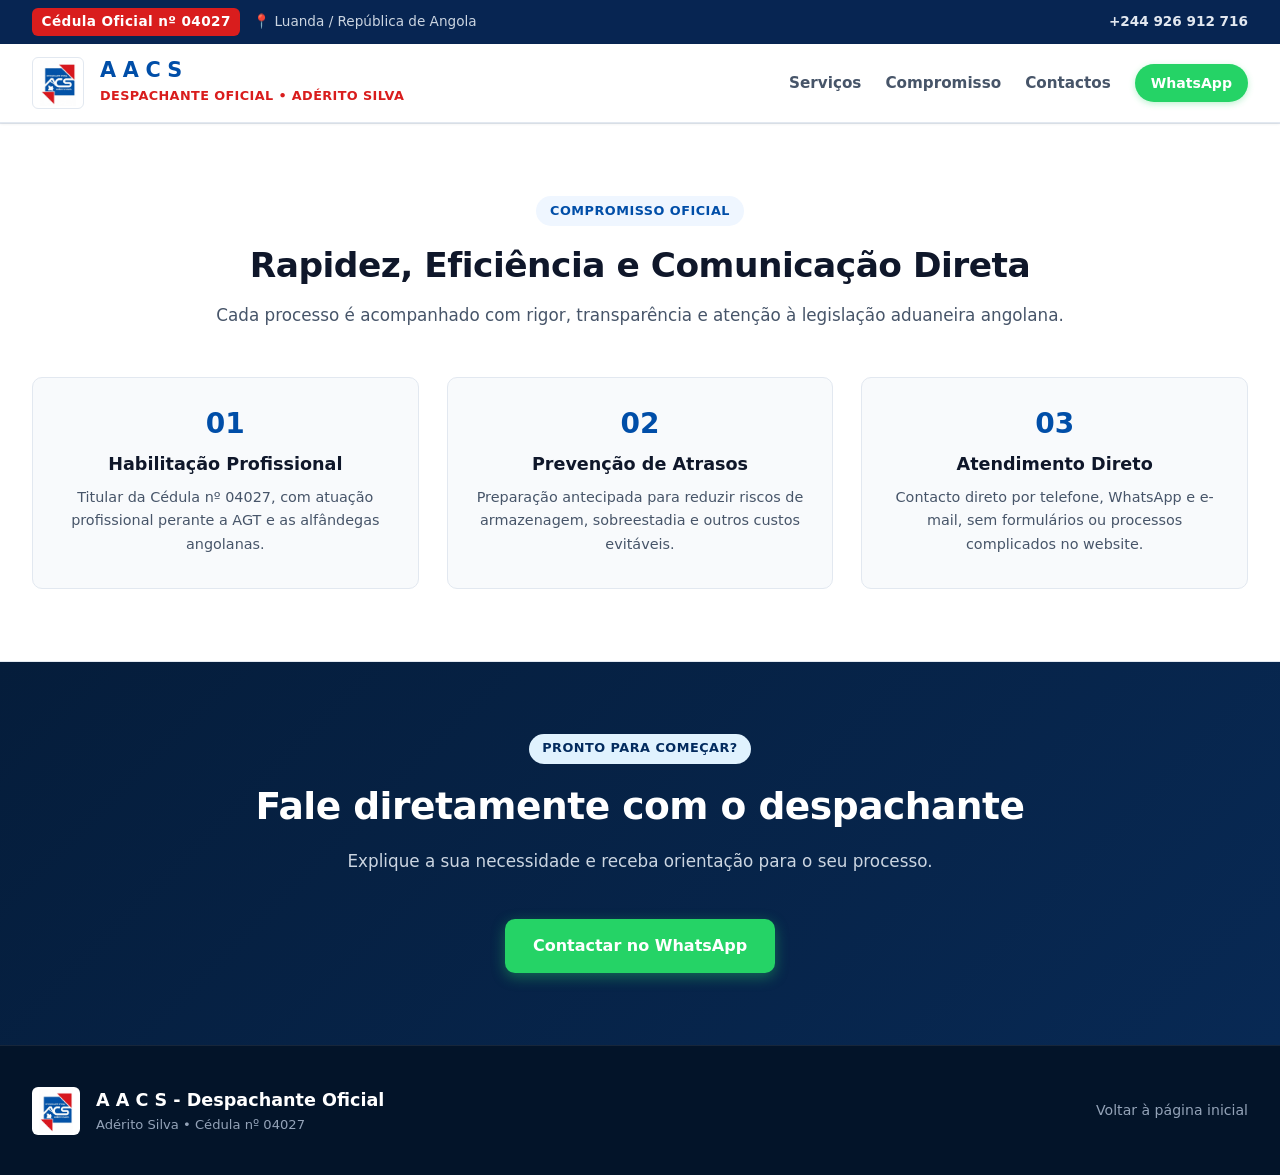
==== compromisso.html @ 0768e87c "Add clean URLs for site sections" ====
<!DOCTYPE html>
<html lang="pt-AO">
<head>
  <meta charset="UTF-8"><meta name="viewport" content="width=device-width, initial-scale=1.0">
  <title>O Nosso Compromisso | AACS Adérito Silva</title>
  <meta name="description" content="Conheça o compromisso profissional do Despachante Oficial Adérito Silva, Cédula nº 04027, em Luanda.">
  <link rel="canonical" href="https://aderitodespachante.vercel.app/compromisso"><link rel="icon" type="image/png" href="/assets/images/favicon.png"><link rel="stylesheet" href="/assets/css/styles.css">
</head>
<body>
  <div class="top-bar"><div class="container"><div class="top-bar-left"><span class="badge-cedula">Cédula Oficial nº 04027</span><span class="location-tag">📍 Luanda / República de Angola</span></div><div class="top-bar-right"><a href="tel:+244926912716" class="top-phone">+244 926 912 716</a></div></div></div>
  <header class="site-header"><div class="container"><a class="brand" href="/"><img src="/assets/images/logo.png" alt="AACS Despachante Oficial" class="brand-logo"><div class="brand-text"><h1>A A C S</h1><span class="brand-sub">Despachante Oficial • Adérito Silva</span></div></a><nav class="nav" aria-label="Navegação principal"><a href="/servicos">Serviços</a><a href="/compromisso" aria-current="page">Compromisso</a><a href="/contactos">Contactos</a><a href="https://wa.me/244926912716" class="btn-whatsapp-nav">WhatsApp</a></nav></div></header>
  <main><section class="commitment"><div class="container"><div class="section-title-wrap"><span class="tag">Compromisso Oficial</span><h2>Rapidez, Eficiência e Comunicação Direta</h2><p>Cada processo é acompanhado com rigor, transparência e atenção à legislação aduaneira angolana.</p></div><div class="commitment-grid"><article class="commit-item"><div class="num">01</div><h4>Habilitação Profissional</h4><p>Titular da Cédula nº 04027, com atuação profissional perante a AGT e as alfândegas angolanas.</p></article><article class="commit-item"><div class="num">02</div><h4>Prevenção de Atrasos</h4><p>Preparação antecipada para reduzir riscos de armazenagem, sobreestadia e outros custos evitáveis.</p></article><article class="commit-item"><div class="num">03</div><h4>Atendimento Direto</h4><p>Contacto direto por telefone, WhatsApp e e-mail, sem formulários ou processos complicados no website.</p></article></div></div></section></main>
  <section class="contact-section"><div class="container"><div class="contact-box"><span class="tag-white">Pronto para começar?</span><h2>Fale diretamente com o despachante</h2><p class="contact-sub">Explique a sua necessidade e receba orientação para o seu processo.</p><a href="https://wa.me/244926912716" class="btn btn-whatsapp">Contactar no WhatsApp</a></div></div></section>
  <footer class="footer"><div class="container footer-content"><div class="footer-brand"><img src="/assets/images/logo.png" alt="AACS" class="footer-logo"><div><h3>A A C S - Despachante Oficial</h3><p>Adérito Silva • Cédula nº 04027</p></div></div><div class="footer-copy"><a href="/">Voltar à página inicial</a></div></div></footer>
</body>
</html>
---- assets/css/styles.css ----
/* ==========================================================================
   AACS - Despachante Oficial (Adérito Silva) - Cédula nº 04027
   Design Limpo, Executivo, Rápido e Focado em Contratação Direta
   ========================================================================== */

:root {
  --primary: #004ea8;
  --primary-dark: #072552;
  --primary-light: #eff6ff;
  --accent-red: #d91d1d;
  --whatsapp: #25d366;
  --whatsapp-hover: #1eb857;
  
  --text-main: #0f172a;
  --text-muted: #475569;
  --text-light: #64748b;
  
  --bg-page: #f8fafc;
  --bg-card: #ffffff;
  --border: #e2e8f0;
  
  --shadow-sm: 0 1px 3px rgba(0, 0, 0, 0.07);
  --shadow-md: 0 4px 6px -1px rgba(0, 0, 0, 0.08), 0 2px 4px -2px rgba(0, 0, 0, 0.06);
  --shadow-lg: 0 10px 15px -3px rgba(0, 0, 0, 0.08), 0 4px 6px -4px rgba(0, 0, 0, 0.05);
  
  --radius-sm: 6px;
  --radius-md: 10px;
  --radius-lg: 16px;
  --radius-full: 9999px;
  
  --font-family: system-ui, -apple-system, BlinkMacSystemFont, 'Segoe UI', Roboto, Helvetica, Arial, sans-serif;
  --transition: all 0.2s ease-in-out;
}

*, *::before, *::after {
  box-sizing: border-box;
  margin: 0;
  padding: 0;
}

html {
  scroll-behavior: smooth;
  font-size: 16px;
}

body {
  font-family: var(--font-family);
  background-color: var(--bg-page);
  color: var(--text-main);
  line-height: 1.6;
  -webkit-font-smoothing: antialiased;
}

.skip-link {
  position: fixed;
  top: 0.75rem;
  left: 0.75rem;
  z-index: 10000;
  padding: 0.65rem 1rem;
  border-radius: var(--radius-sm);
  background: #ffffff;
  color: var(--primary-dark);
  font-weight: 700;
  box-shadow: var(--shadow-md);
  transform: translateY(-150%);
  transition: transform 0.2s ease;
}

.skip-link:focus {
  transform: translateY(0);
}

a:focus-visible {
  outline: 3px solid #fbbf24;
  outline-offset: 3px;
}

a {
  color: inherit;
  text-decoration: none;
}

ul {
  list-style: none;
}

.container {
  width: 100%;
  max-width: 1440px;
  margin: 0 auto;
  padding: 0 2rem;
}

/* ==========================================================================
   Top Credential Bar
   ========================================================================== */

.top-bar {
  background-color: var(--primary-dark);
  color: #ffffff;
  font-size: 0.85rem;
  padding: 0.5rem 0;
}

.top-bar .container {
  display: flex;
  justify-content: space-between;
  align-items: center;
  flex-wrap: wrap;
  gap: 0.5rem;
}

.top-bar-left {
  display: flex;
  align-items: center;
  gap: 0.8rem;
  flex-wrap: wrap;
}

.badge-cedula {
  background-color: var(--accent-red);
  color: #ffffff;
  padding: 0.2rem 0.6rem;
  border-radius: var(--radius-sm);
  font-weight: 700;
  letter-spacing: 0.4px;
}

.location-tag {
  color: #cbd5e1;
}

.top-bar-right {
  display: flex;
  align-items: center;
  gap: 1.25rem;
}

.top-phone {
  color: #e2e8f0;
  font-weight: 600;
  transition: var(--transition);
}

.top-phone:hover {
  color: #ffffff;
  text-decoration: underline;
}

/* ==========================================================================
   Site Header & Brand
   ========================================================================== */

.site-header {
  background: #ffffff;
  border-bottom: 1px solid var(--border);
  position: sticky;
  top: 0;
  z-index: 999;
  box-shadow: var(--shadow-sm);
}

.site-header .container {
  display: flex;
  justify-content: space-between;
  align-items: center;
  padding-top: 0.8rem;
  padding-bottom: 0.8rem;
}

.brand {
  display: flex;
  align-items: center;
  gap: 1rem;
}

.brand-logo {
  width: 52px;
  height: 52px;
  object-fit: contain;
  background: #fff;
  border: 1px solid var(--border);
  border-radius: var(--radius-sm);
  padding: 2px;
}

.brand-text h1 {
  font-size: 1.3rem;
  font-weight: 800;
  color: var(--primary);
  line-height: 1.1;
  letter-spacing: -0.3px;
}

.brand-sub {
  font-size: 0.8rem;
  font-weight: 700;
  color: var(--accent-red);
  text-transform: uppercase;
  letter-spacing: 0.4px;
}

.nav {
  display: flex;
  align-items: center;
  gap: 1.5rem;
}

.nav a {
  font-size: 0.95rem;
  font-weight: 600;
  color: var(--text-muted);
  transition: var(--transition);
}

.nav a:hover {
  color: var(--primary);
}

.btn-whatsapp-nav {
  display: inline-flex;
  align-items: center;
  gap: 0.4rem;
  background-color: var(--whatsapp);
  color: #ffffff !important;
  padding: 0.5rem 1rem;
  border-radius: var(--radius-full);
  font-weight: 700 !important;
  font-size: 0.88rem !important;
  box-shadow: 0 2px 6px rgba(37, 211, 102, 0.3);
  transition: var(--transition);
}

.btn-whatsapp-nav:hover {
  background-color: var(--whatsapp-hover);
  transform: translateY(-1px);
}

/* ==========================================================================
   Hero Section
   ========================================================================== */

.hero {
  background: linear-gradient(135deg, #051d3b 0%, #004ea8 65%, #082954 100%);
  color: #ffffff;
  padding: 4.5rem 0 3.5rem;
  text-align: center;
}

.hero-container {
  max-width: 1440px;
}

.hero-badge {
  display: inline-flex;
  align-items: center;
  gap: 0.5rem;
  background: rgba(255, 255, 255, 0.12);
  border: 1px solid rgba(255, 255, 255, 0.25);
  padding: 0.4rem 1rem;
  border-radius: var(--radius-full);
  font-size: 0.9rem;
  font-weight: 600;
  color: #e0f2fe;
  margin-bottom: 1.5rem;
}

.hero-badge .dot {
  width: 8px;
  height: 8px;
  background-color: #38bdf8;
  border-radius: 50%;
}

.hero-title {
  font-size: 2.85rem;
  font-weight: 800;
  line-height: 1.18;
  letter-spacing: -0.8px;
  margin-bottom: 1.25rem;
}

.hero-title .highlight {
  color: #38bdf8;
}

.hero-subtitle {
  font-size: 1.15rem;
  color: #e2e8f0;
  line-height: 1.6;
  margin: 0 auto 2.25rem;
  max-width: 980px;
}

.hero-buttons {
  display: flex;
  justify-content: center;
  align-items: center;
  gap: 1rem;
  flex-wrap: wrap;
  margin-bottom: 3rem;
}

.btn {
  display: inline-flex;
  align-items: center;
  justify-content: center;
  gap: 0.6rem;
  padding: 0.9rem 1.75rem;
  border-radius: var(--radius-md);
  font-size: 1rem;
  font-weight: 700;
  cursor: pointer;
  transition: var(--transition);
}

.btn-whatsapp {
  background-color: var(--whatsapp);
  color: #ffffff;
  box-shadow: 0 4px 14px rgba(37, 211, 102, 0.4);
}

.btn-whatsapp:hover {
  background-color: var(--whatsapp-hover);
  transform: translateY(-2px);
  box-shadow: 0 6px 20px rgba(37, 211, 102, 0.5);
}

.btn-call {
  background-color: rgba(255, 255, 255, 0.15);
  color: #ffffff;
  border: 1px solid rgba(255, 255, 255, 0.35);
  backdrop-filter: blur(8px);
}

.btn-call:hover {
  background-color: rgba(255, 255, 255, 0.25);
  transform: translateY(-2px);
}

.hero-features-bar {
  display: grid;
  grid-template-columns: repeat(4, 1fr);
  gap: 1rem;
  border-top: 1px solid rgba(255, 255, 255, 0.15);
  padding-top: 2rem;
  text-align: left;
}

.feat-item {
  background: rgba(255, 255, 255, 0.06);
  padding: 0.9rem 1rem;
  border-radius: var(--radius-md);
  border: 1px solid rgba(255, 255, 255, 0.1);
}

.feat-item strong {
  display: block;
  font-size: 0.92rem;
  color: #ffffff;
  margin-bottom: 0.2rem;
}

.feat-item span {
  font-size: 0.8rem;
  color: #94a3b8;
}

/* ==========================================================================
   Section Headers
   ========================================================================== */

section {
  padding: 4.5rem 0;
}

.section-title-wrap {
  text-align: center;
  max-width: 920px;
  margin: 0 auto 3rem;
}

.tag {
  display: inline-block;
  font-size: 0.8rem;
  font-weight: 700;
  color: var(--primary);
  background-color: var(--primary-light);
  padding: 0.3rem 0.85rem;
  border-radius: var(--radius-full);
  margin-bottom: 0.75rem;
  text-transform: uppercase;
  letter-spacing: 0.5px;
}

.tag-white {
  display: inline-block;
  font-size: 0.8rem;
  font-weight: 700;
  color: #032b5e;
  background-color: #e0f2fe;
  padding: 0.3rem 0.85rem;
  border-radius: var(--radius-full);
  margin-bottom: 0.75rem;
  text-transform: uppercase;
  letter-spacing: 0.5px;
}

.section-title-wrap h2 {
  font-size: 2.15rem;
  font-weight: 800;
  letter-spacing: -0.5px;
  margin-bottom: 0.6rem;
}

.section-title-wrap p {
  font-size: 1.05rem;
  color: var(--text-muted);
}

/* ==========================================================================
   Services Grid
   ========================================================================== */

.services-grid {
  display: grid;
  grid-template-columns: repeat(4, minmax(0, 1fr));
  gap: 1.75rem;
}

.service-card {
  background: var(--bg-card);
  border: 1px solid var(--border);
  border-radius: var(--radius-lg);
  padding: 2.25rem;
  box-shadow: var(--shadow-sm);
  display: flex;
  flex-direction: column;
  transition: var(--transition);
  position: relative;
}

.service-card:hover {
  transform: translateY(-4px);
  box-shadow: var(--shadow-lg);
  border-color: var(--primary);
}

.service-card.featured {
  border-color: #93c5fd;
  background: linear-gradient(180deg, #ffffff 0%, #f0f7ff 100%);
}

.badge-featured {
  position: absolute;
  top: 1.5rem;
  right: 1.5rem;
  background: var(--accent-red);
  color: #fff;
  font-size: 0.75rem;
  font-weight: 700;
  padding: 0.25rem 0.6rem;
  border-radius: var(--radius-sm);
  text-transform: uppercase;
  letter-spacing: 0.4px;
}

.icon-box {
  width: 56px;
  height: 56px;
  border-radius: var(--radius-md);
  background: var(--primary-light);
  color: var(--primary);
  display: flex;
  align-items: center;
  justify-content: center;
  margin-bottom: 1.25rem;
}

.service-card h3 {
  font-size: 1.3rem;
  font-weight: 800;
  margin-bottom: 0.75rem;
  color: var(--text-main);
}

.service-card p {
  color: var(--text-muted);
  font-size: 0.95rem;
  margin-bottom: 1.25rem;
}

.check-list {
  display: flex;
  flex-direction: column;
  gap: 0.6rem;
  margin-bottom: 1.75rem;
  flex: 1;
}

.check-list li {
  font-size: 0.9rem;
  color: var(--text-main);
  position: relative;
  padding-left: 1.4rem;
}

.check-list li::before {
  content: '✓';
  position: absolute;
  left: 0;
  color: var(--primary);
  font-weight: 800;
}

.card-btn-whatsapp {
  display: inline-flex;
  align-items: center;
  gap: 0.4rem;
  font-weight: 700;
  font-size: 0.92rem;
  color: var(--primary);
  padding: 0.5rem 0;
  border-top: 1px solid var(--border);
  transition: var(--transition);
}

.card-btn-whatsapp:hover {
  color: var(--primary-dark);
  gap: 0.6rem;
}

/* ==========================================================================
   Commitment / Diferenciais
   ========================================================================== */

.commitment {
  background-color: #ffffff;
  border-top: 1px solid var(--border);
  border-bottom: 1px solid var(--border);
}

.commitment-grid {
  display: grid;
  grid-template-columns: repeat(3, 1fr);
  gap: 1.75rem;
}

.commit-item {
  background: var(--bg-page);
  border: 1px solid var(--border);
  border-radius: var(--radius-md);
  padding: 2rem 1.5rem;
  text-align: center;
}

.commit-item .num {
  font-size: 1.75rem;
  font-weight: 800;
  color: var(--primary);
  line-height: 1;
  margin-bottom: 0.75rem;
}

.commit-item h4 {
  font-size: 1.1rem;
  font-weight: 750;
  margin-bottom: 0.5rem;
}

.commit-item p {
  font-size: 0.9rem;
  color: var(--text-muted);
}

/* ==========================================================================
   Contact Section
   ========================================================================== */

.contact-section {
  background: linear-gradient(135deg, #051d3b 0%, #082954 100%);
  color: #ffffff;
}

.contact-box {
  text-align: center;
  max-width: 1280px;
  margin: 0 auto;
}

.contact-box h2 {
  font-size: 2.35rem;
  font-weight: 800;
  letter-spacing: -0.5px;
  margin-bottom: 0.75rem;
}

.contact-sub {
  font-size: 1.05rem;
  color: #cbd5e1;
  margin-bottom: 2.75rem;
}

.contact-cards-grid {
  display: grid;
  grid-template-columns: repeat(3, 1fr);
  gap: 1.5rem;
}

.contact-card {
  background: rgba(255, 255, 255, 0.08);
  backdrop-filter: blur(12px);
  border: 1px solid rgba(255, 255, 255, 0.2);
  border-radius: var(--radius-lg);
  padding: 2rem 1.5rem;
  display: flex;
  flex-direction: column;
  align-items: center;
  text-align: center;
  transition: var(--transition);
  color: #ffffff;
}

.contact-card:hover {
  background: rgba(255, 255, 255, 0.16);
  transform: translateY(-4px);
  border-color: rgba(255, 255, 255, 0.4);
}

.contact-card.card-wa {
  background: rgba(37, 211, 102, 0.15);
  border-color: rgba(37, 211, 102, 0.4);
}

.contact-card.card-wa:hover {
  background: rgba(37, 211, 102, 0.25);
  border-color: rgba(37, 211, 102, 0.7);
}

.contact-card.card-wa .c-icon {
  background: var(--whatsapp);
  color: #ffffff;
}

.c-icon {
  width: 60px;
  height: 60px;
  border-radius: 50%;
  background: rgba(255, 255, 255, 0.15);
  color: #38bdf8;
  display: flex;
  align-items: center;
  justify-content: center;
  margin-bottom: 1.25rem;
}

.contact-card h4 {
  font-size: 1.15rem;
  font-weight: 750;
  margin-bottom: 0.4rem;
}

.contact-card .c-val {
  font-size: 1.1rem;
  font-weight: 800;
  color: #ffffff;
  margin-bottom: 0.8rem;
}

.contact-card .c-action {
  font-size: 0.82rem;
  font-weight: 600;
  color: #93c5fd;
}

.contact-card.card-wa .c-action {
  color: #86efac;
}

.contact-card.full-width {
  grid-column: span 3;
  padding: 1.75rem 1.5rem;
}

.email-links {
  display: flex;
  align-items: center;
  justify-content: center;
  gap: 1rem;
  flex-wrap: wrap;
  margin-bottom: 0.5rem;
}

.email-links a {
  font-size: 1.05rem;
  font-weight: 700;
  color: #38bdf8;
  text-decoration: underline;
}

.email-links a:hover {
  color: #ffffff;
}

/* ==========================================================================
   Footer
   ========================================================================== */

.footer {
  background: #031429;
  color: #94a3b8;
  padding: 2.5rem 0;
  font-size: 0.88rem;
  border-top: 1px solid rgba(255, 255, 255, 0.08);
}

.footer-content {
  display: flex;
  justify-content: space-between;
  align-items: center;
  flex-wrap: wrap;
  gap: 1.5rem;
}

.footer-brand {
  display: flex;
  align-items: center;
  gap: 1rem;
}

.footer-logo {
  width: 48px;
  height: 48px;
  object-fit: contain;
  background: #fff;
  border-radius: var(--radius-sm);
  padding: 2px;
}

.footer-brand h3 {
  font-size: 1.1rem;
  color: #ffffff;
  font-weight: 800;
}

.footer-brand p {
  font-size: 0.82rem;
  color: #94a3b8;
}

.footer-copy {
  text-align: right;
  line-height: 1.5;
}

/* ==========================================================================
   Floating WhatsApp Button
   ========================================================================== */

.float-wa {
  position: fixed;
  bottom: 24px;
  right: 24px;
  width: 60px;
  height: 60px;
  border-radius: var(--radius-full);
  background-color: var(--whatsapp);
  color: #ffffff;
  display: flex;
  align-items: center;
  justify-content: center;
  box-shadow: 0 4px 16px rgba(37, 211, 102, 0.45);
  z-index: 9999;
  transition: transform 0.25s ease, box-shadow 0.25s ease;
}

.float-wa:hover {
  transform: scale(1.08);
  box-shadow: 0 6px 20px rgba(37, 211, 102, 0.65);
}

.float-tooltip {
  position: absolute;
  right: 70px;
  background-color: #0f172a;
  color: #ffffff;
  padding: 0.4rem 0.8rem;
  border-radius: var(--radius-sm);
  font-size: 0.8rem;
  font-weight: 600;
  white-space: nowrap;
  pointer-events: none;
  opacity: 0;
  transform: translateX(10px);
  transition: var(--transition);
}

.float-wa:hover .float-tooltip {
  opacity: 1;
  transform: translateX(0);
}

/* ==========================================================================
   Responsive
   ========================================================================== */

@media (max-width: 900px) {
  .hero-title {
    font-size: 2.25rem;
  }

  .hero-features-bar {
    grid-template-columns: repeat(2, 1fr);
  }

  .services-grid {
    grid-template-columns: 1fr;
  }

  .commitment-grid {
    grid-template-columns: 1fr;
  }

  .contact-cards-grid {
    grid-template-columns: 1fr;
  }

  .contact-card.full-width {
    grid-column: span 1;
  }

  .footer-copy {
    text-align: left;
  }
}

@media (max-width: 1200px) and (min-width: 901px) {
  .services-grid {
    grid-template-columns: repeat(2, minmax(0, 1fr));
  }
}

@media (max-width: 600px) {
  .container {
    padding-left: 1.25rem;
    padding-right: 1.25rem;
  }
  .top-bar .container {
    flex-direction: column;
    text-align: center;
  }

  .hero-features-bar {
    grid-template-columns: 1fr;
  }

  .hero-title {
    font-size: 1.85rem;
  }

  .btn {
    width: 100%;
  }

  .brand {
    gap: 0.65rem;
  }

  .brand-logo {
    width: 44px;
    height: 44px;
  }

  .brand-sub {
    display: none;
  }

  .nav {
    gap: 0;
  }

  .nav > a:not(.btn-whatsapp-nav) {
    display: none;
  }

  .btn-whatsapp-nav {
    padding: 0.55rem 0.8rem;
  }

  .btn-whatsapp-nav span {
    font-size: 0;
  }

  .btn-whatsapp-nav span::after {
    content: 'Contactar';
    font-size: 0.82rem;
  }

  .hero {
    padding-top: 3.25rem;
  }

  .service-card {
    padding: 1.5rem;
  }

  .contact-box h2,
  .section-title-wrap h2 {
    font-size: 1.75rem;
  }

  .email-links {
    overflow-wrap: anywhere;
  }

  .float-wa {
    right: 16px;
    bottom: 16px;
  }
}

@media (prefers-reduced-motion: reduce) {
  html {
    scroll-behavior: auto;
  }

  *, *::before, *::after {
    scroll-behavior: auto !important;
    transition-duration: 0.01ms !important;
  }
}
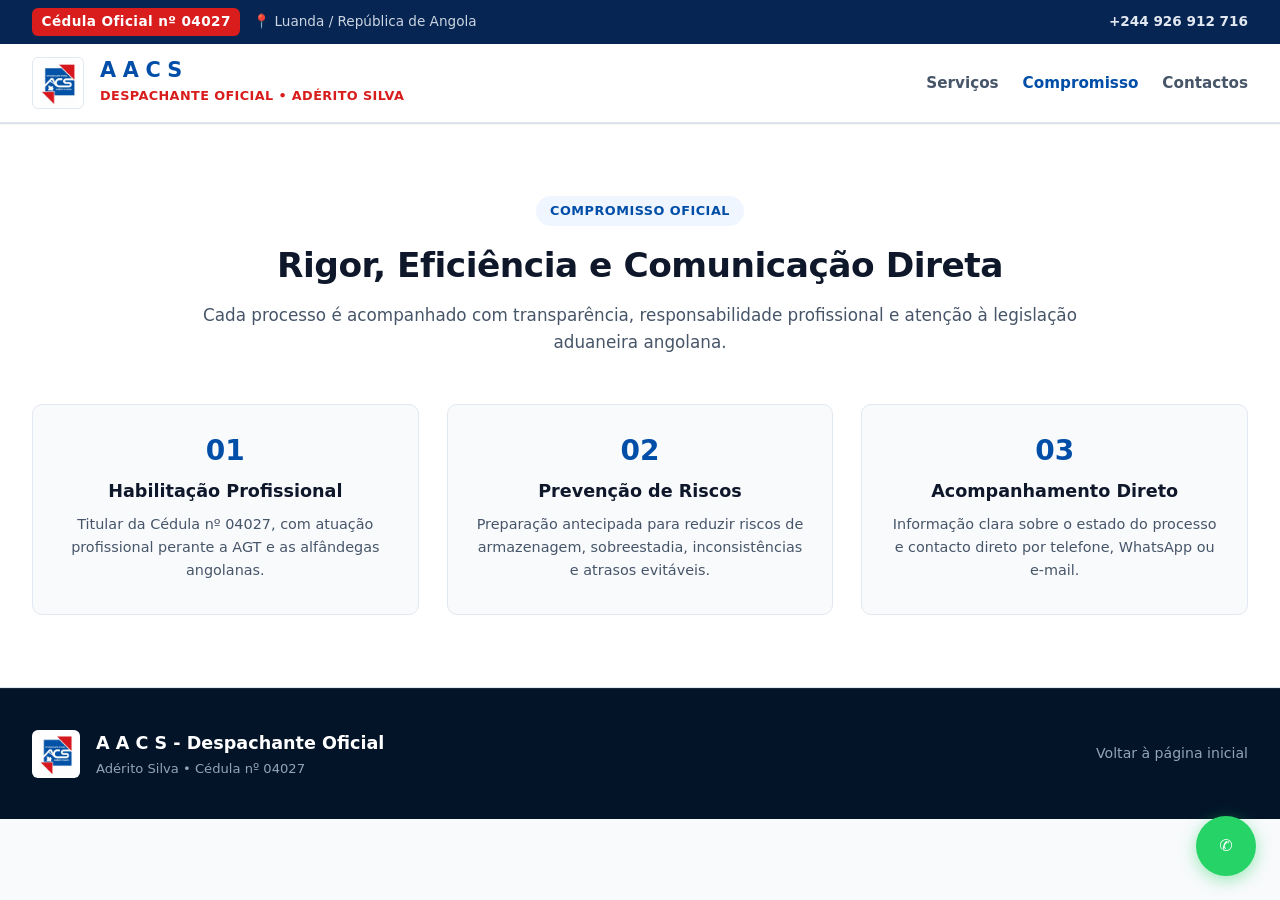
==== commit 2bb49079: "Professionalize service details and simplify WhatsApp access" ====
--- a/compromisso.html
+++ b/compromisso.html
@@ -1,16 +1,10 @@
 <!DOCTYPE html>
 <html lang="pt-AO">
-<head>
-  <meta charset="UTF-8"><meta name="viewport" content="width=device-width, initial-scale=1.0">
-  <title>O Nosso Compromisso | AACS Adérito Silva</title>
-  <meta name="description" content="Conheça o compromisso profissional do Despachante Oficial Adérito Silva, Cédula nº 04027, em Luanda.">
-  <link rel="canonical" href="https://aderitodespachante.vercel.app/compromisso"><link rel="icon" type="image/png" href="/assets/images/favicon.png"><link rel="stylesheet" href="/assets/css/styles.css">
-</head>
+<head><meta charset="UTF-8"><meta name="viewport" content="width=device-width, initial-scale=1.0"><title>O Nosso Compromisso | AACS Adérito Silva</title><meta name="description" content="Conheça o compromisso profissional do Despachante Oficial Adérito Silva, Cédula nº 04027, em Luanda."><link rel="canonical" href="https://aderitodespachante.vercel.app/compromisso"><link rel="icon" type="image/png" href="/assets/images/favicon.png"><link rel="stylesheet" href="/assets/css/styles.css"></head>
 <body>
   <div class="top-bar"><div class="container"><div class="top-bar-left"><span class="badge-cedula">Cédula Oficial nº 04027</span><span class="location-tag">📍 Luanda / República de Angola</span></div><div class="top-bar-right"><a href="tel:+244926912716" class="top-phone">+244 926 912 716</a></div></div></div>
-  <header class="site-header"><div class="container"><a class="brand" href="/"><img src="/assets/images/logo.png" alt="AACS Despachante Oficial" class="brand-logo"><div class="brand-text"><h1>A A C S</h1><span class="brand-sub">Despachante Oficial • Adérito Silva</span></div></a><nav class="nav" aria-label="Navegação principal"><a href="/servicos">Serviços</a><a href="/compromisso" aria-current="page">Compromisso</a><a href="/contactos">Contactos</a><a href="https://wa.me/244926912716" class="btn-whatsapp-nav">WhatsApp</a></nav></div></header>
-  <main><section class="commitment"><div class="container"><div class="section-title-wrap"><span class="tag">Compromisso Oficial</span><h2>Rapidez, Eficiência e Comunicação Direta</h2><p>Cada processo é acompanhado com rigor, transparência e atenção à legislação aduaneira angolana.</p></div><div class="commitment-grid"><article class="commit-item"><div class="num">01</div><h4>Habilitação Profissional</h4><p>Titular da Cédula nº 04027, com atuação profissional perante a AGT e as alfândegas angolanas.</p></article><article class="commit-item"><div class="num">02</div><h4>Prevenção de Atrasos</h4><p>Preparação antecipada para reduzir riscos de armazenagem, sobreestadia e outros custos evitáveis.</p></article><article class="commit-item"><div class="num">03</div><h4>Atendimento Direto</h4><p>Contacto direto por telefone, WhatsApp e e-mail, sem formulários ou processos complicados no website.</p></article></div></div></section></main>
-  <section class="contact-section"><div class="container"><div class="contact-box"><span class="tag-white">Pronto para começar?</span><h2>Fale diretamente com o despachante</h2><p class="contact-sub">Explique a sua necessidade e receba orientação para o seu processo.</p><a href="https://wa.me/244926912716" class="btn btn-whatsapp">Contactar no WhatsApp</a></div></div></section>
+  <header class="site-header"><div class="container"><a class="brand" href="/"><img src="/assets/images/logo.png" alt="AACS Despachante Oficial" class="brand-logo"><div class="brand-text"><h1>A A C S</h1><span class="brand-sub">Despachante Oficial • Adérito Silva</span></div></a><nav class="nav" aria-label="Navegação principal"><a href="/servicos">Serviços</a><a href="/compromisso" aria-current="page">Compromisso</a><a href="/contactos">Contactos</a></nav></div></header>
+  <main><section class="commitment"><div class="container"><div class="section-title-wrap"><span class="tag">Compromisso Oficial</span><h2>Rigor, Eficiência e Comunicação Direta</h2><p>Cada processo é acompanhado com transparência, responsabilidade profissional e atenção à legislação aduaneira angolana.</p></div><div class="commitment-grid"><article class="commit-item"><div class="num">01</div><h4>Habilitação Profissional</h4><p>Titular da Cédula nº 04027, com atuação profissional perante a AGT e as alfândegas angolanas.</p></article><article class="commit-item"><div class="num">02</div><h4>Prevenção de Riscos</h4><p>Preparação antecipada para reduzir riscos de armazenagem, sobreestadia, inconsistências e atrasos evitáveis.</p></article><article class="commit-item"><div class="num">03</div><h4>Acompanhamento Direto</h4><p>Informação clara sobre o estado do processo e contacto direto por telefone, WhatsApp ou e-mail.</p></article></div></div></section></main>
   <footer class="footer"><div class="container footer-content"><div class="footer-brand"><img src="/assets/images/logo.png" alt="AACS" class="footer-logo"><div><h3>A A C S - Despachante Oficial</h3><p>Adérito Silva • Cédula nº 04027</p></div></div><div class="footer-copy"><a href="/">Voltar à página inicial</a></div></div></footer>
-</body>
-</html>
+  <a href="https://wa.me/244926912716" target="_blank" class="float-wa" aria-label="Contactar pelo WhatsApp" rel="noopener"><span aria-hidden="true">✆</span><span class="float-tooltip">Falar com o Despachante</span></a>
+</body></html>
--- a/assets/css/styles.css
+++ b/assets/css/styles.css
@@ -217,6 +217,11 @@
   color: var(--primary);
 }
 
+.nav a[aria-current="page"] {
+  color: var(--primary);
+  font-weight: 800;
+}
+
 .btn-whatsapp-nav {
   display: inline-flex;
   align-items: center;
@@ -530,6 +535,93 @@
   gap: 0.6rem;
 }
 
+/* Página detalhada de serviços */
+.services-page {
+  background: #f8fafc;
+}
+
+.services-detail-grid {
+  display: grid;
+  grid-template-columns: repeat(2, minmax(0, 1fr));
+  gap: 1.75rem;
+}
+
+.service-detail-card {
+  display: flex;
+  flex-direction: column;
+  gap: 1.35rem;
+  padding: 2.25rem;
+  border: 1px solid var(--border);
+  border-radius: var(--radius-lg);
+  background: #ffffff;
+  box-shadow: var(--shadow-sm);
+}
+
+.service-detail-card.featured-detail {
+  border-color: #93c5fd;
+  background: linear-gradient(180deg, #ffffff 0%, #f0f7ff 100%);
+}
+
+.service-detail-head {
+  display: flex;
+  align-items: center;
+  gap: 1rem;
+}
+
+.service-detail-head .icon-box {
+  flex: 0 0 56px;
+  margin-bottom: 0;
+  font-size: 1.55rem;
+}
+
+.service-number {
+  display: block;
+  margin-bottom: 0.15rem;
+  color: var(--primary);
+  font-size: 0.75rem;
+  font-weight: 800;
+  letter-spacing: 0.08em;
+  text-transform: uppercase;
+}
+
+.service-detail-card h3 {
+  font-size: 1.35rem;
+  line-height: 1.25;
+}
+
+.service-lead {
+  color: var(--text-muted);
+  font-size: 0.98rem;
+}
+
+.service-columns {
+  display: grid;
+  grid-template-columns: repeat(2, minmax(0, 1fr));
+  gap: 1.5rem;
+  flex: 1;
+}
+
+.service-columns h4 {
+  margin-bottom: 0.75rem;
+  color: var(--primary-dark);
+  font-size: 0.92rem;
+  text-transform: uppercase;
+  letter-spacing: 0.04em;
+}
+
+.service-note {
+  padding: 1rem 1.1rem;
+  border-left: 4px solid var(--primary);
+  border-radius: 0 var(--radius-sm) var(--radius-sm) 0;
+  background: var(--primary-light);
+  color: var(--text-muted);
+  font-size: 0.9rem;
+}
+
+.service-note strong {
+  color: var(--primary-dark);
+}
+
 /* ==========================================================================
    Commitment / Diferenciais
    ========================================================================== */
@@ -603,7 +695,7 @@
 
 .contact-cards-grid {
   display: grid;
-  grid-template-columns: repeat(3, 1fr);
+  grid-template-columns: repeat(2, minmax(0, 1fr));
   gap: 1.5rem;
 }
 
@@ -678,7 +770,7 @@
 }
 
 .contact-card.full-width {
-  grid-column: span 3;
+  grid-column: span 2;
   padding: 1.75rem 1.5rem;
 }
 
@@ -817,6 +909,10 @@
     grid-template-columns: 1fr;
   }
 
+  .services-detail-grid {
+    grid-template-columns: 1fr;
+  }
+
   .commitment-grid {
     grid-template-columns: 1fr;
   }
@@ -876,24 +972,7 @@
   }
 
   .nav {
-    gap: 0;
-  }
-
-  .nav > a:not(.btn-whatsapp-nav) {
     display: none;
-  }
-
-  .btn-whatsapp-nav {
-    padding: 0.55rem 0.8rem;
-  }
-
-  .btn-whatsapp-nav span {
-    font-size: 0;
-  }
-
-  .btn-whatsapp-nav span::after {
-    content: 'Contactar';
-    font-size: 0.82rem;
   }
 
   .hero {
@@ -902,6 +981,15 @@
 
   .service-card {
     padding: 1.5rem;
+  }
+
+  .service-detail-card {
+    padding: 1.4rem;
+  }
+
+  .service-columns {
+    grid-template-columns: 1fr;
+    gap: 1rem;
   }
 
   .contact-box h2,
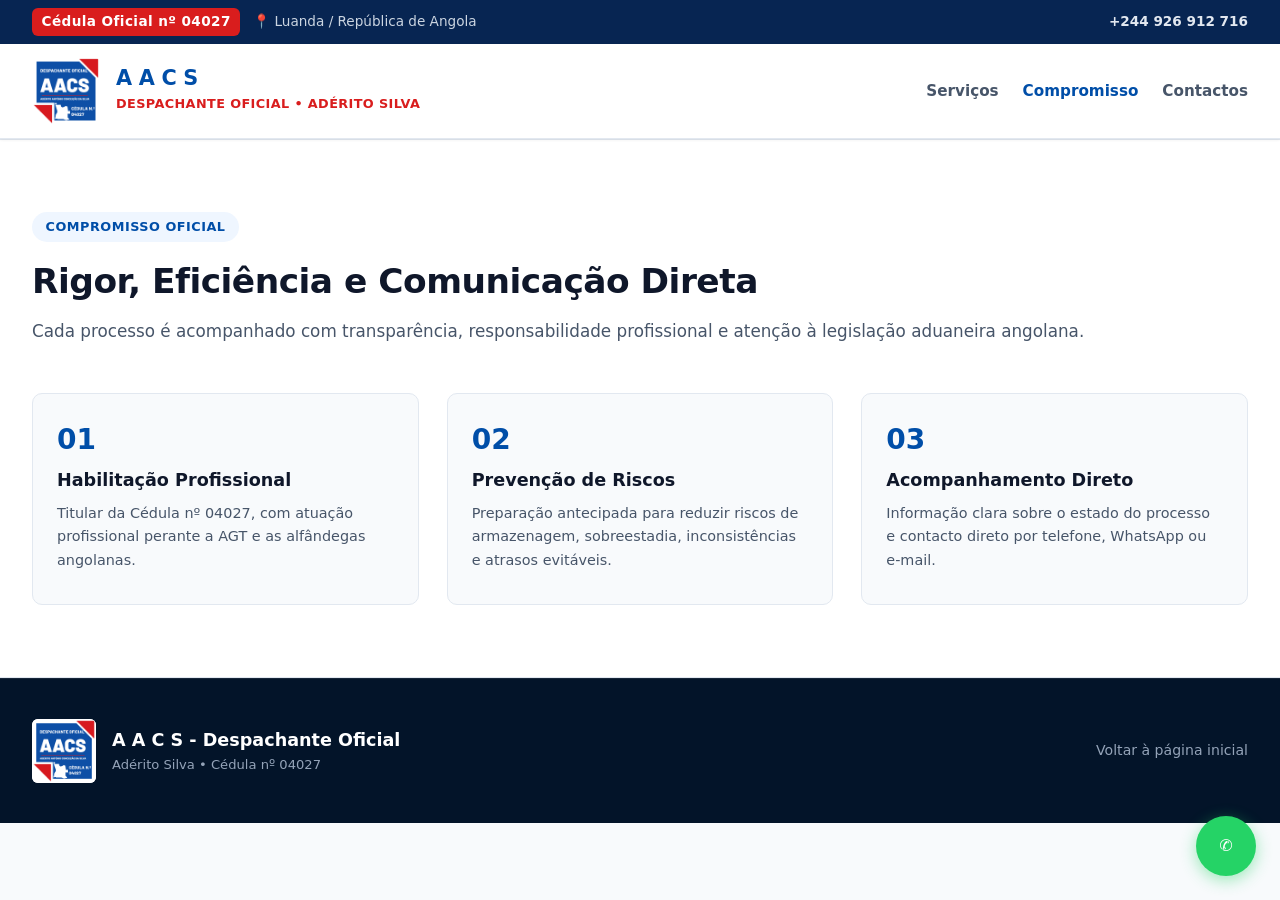
==== commit cf5df361: "Refresh browser tab logo across pages" ====
--- a/compromisso.html
+++ b/compromisso.html
@@ -1,6 +1,6 @@
 <!DOCTYPE html>
 <html lang="pt-AO">
-<head><meta charset="UTF-8"><meta name="viewport" content="width=device-width, initial-scale=1.0"><title>O Nosso Compromisso | AACS Adérito Silva</title><meta name="description" content="Conheça o compromisso profissional do Despachante Oficial Adérito Silva, Cédula nº 04027, em Luanda."><link rel="canonical" href="https://aderitodespachante.vercel.app/compromisso"><link rel="icon" type="image/png" href="/assets/images/favicon.png"><link rel="stylesheet" href="/assets/css/styles.css"></head>
+<head><meta charset="UTF-8"><meta name="viewport" content="width=device-width, initial-scale=1.0"><title>O Nosso Compromisso | AACS Adérito Silva</title><meta name="description" content="Conheça o compromisso profissional do Despachante Oficial Adérito Silva, Cédula nº 04027, em Luanda."><link rel="canonical" href="https://aderitodespachante.vercel.app/compromisso"><link rel="icon" type="image/png" sizes="64x64" href="/assets/images/favicon.png?v=20261013"><link rel="shortcut icon" type="image/png" href="/assets/images/favicon.png?v=20261013"><link rel="apple-touch-icon" sizes="192x192" href="/assets/images/logo-192.png?v=20261013"><link rel="stylesheet" href="/assets/css/styles.css"></head>
 <body>
   <div class="top-bar"><div class="container"><div class="top-bar-left"><span class="badge-cedula">Cédula Oficial nº 04027</span><span class="location-tag">📍 Luanda / República de Angola</span></div><div class="top-bar-right"><a href="tel:+244926912716" class="top-phone">+244 926 912 716</a></div></div></div>
   <header class="site-header"><div class="container"><a class="brand" href="/"><img src="/assets/images/logo.png" alt="AACS Despachante Oficial" class="brand-logo"><div class="brand-text"><h1>A A C S</h1><span class="brand-sub">Despachante Oficial • Adérito Silva</span></div></a><nav class="nav" aria-label="Navegação principal"><a href="/servicos">Serviços</a><a href="/compromisso" aria-current="page">Compromisso</a><a href="/contactos">Contactos</a></nav></div></header>
--- a/assets/css/styles.css
+++ b/assets/css/styles.css
@@ -86,9 +86,10 @@
 
 .container {
   width: 100%;
-  max-width: 1440px;
+  max-width: none;
   margin: 0 auto;
-  padding: 0 2rem;
+  padding-right: clamp(1.25rem, 2.5vw, 3rem);
+  padding-left: clamp(1.25rem, 2.5vw, 3rem);
 }
 
 /* ==========================================================================
@@ -175,13 +176,11 @@
 }
 
 .brand-logo {
-  width: 52px;
-  height: 52px;
+  width: 68px;
+  height: 68px;
   object-fit: contain;
   background: #fff;
-  border: 1px solid var(--border);
   border-radius: var(--radius-sm);
-  padding: 2px;
 }
 
 .brand-text h1 {
@@ -249,11 +248,11 @@
   background: linear-gradient(135deg, #051d3b 0%, #004ea8 65%, #082954 100%);
   color: #ffffff;
   padding: 4.5rem 0 3.5rem;
-  text-align: center;
+  text-align: left;
 }
 
 .hero-container {
-  max-width: 1440px;
+  max-width: none;
 }
 
 .hero-badge {
@@ -278,6 +277,7 @@
 }
 
 .hero-title {
+  max-width: 1050px;
   font-size: 2.85rem;
   font-weight: 800;
   line-height: 1.18;
@@ -293,13 +293,13 @@
   font-size: 1.15rem;
   color: #e2e8f0;
   line-height: 1.6;
-  margin: 0 auto 2.25rem;
-  max-width: 980px;
+  margin: 0 0 2.25rem;
+  max-width: 1050px;
 }
 
 .hero-buttons {
   display: flex;
-  justify-content: center;
+  justify-content: flex-start;
   align-items: center;
   gap: 1rem;
   flex-wrap: wrap;
@@ -380,9 +380,9 @@
 }
 
 .section-title-wrap {
-  text-align: center;
-  max-width: 920px;
-  margin: 0 auto 3rem;
+  text-align: left;
+  max-width: 1100px;
+  margin: 0 0 3rem;
 }
 
 .tag {
@@ -643,7 +643,7 @@
   border: 1px solid var(--border);
   border-radius: var(--radius-md);
   padding: 2rem 1.5rem;
-  text-align: center;
+  text-align: left;
 }
 
 .commit-item .num {
@@ -675,9 +675,9 @@
 }
 
 .contact-box {
-  text-align: center;
-  max-width: 1280px;
-  margin: 0 auto;
+  text-align: left;
+  max-width: none;
+  margin: 0;
 }
 
 .contact-box h2 {
@@ -707,8 +707,8 @@
   padding: 2rem 1.5rem;
   display: flex;
   flex-direction: column;
-  align-items: center;
-  text-align: center;
+  align-items: flex-start;
+  text-align: left;
   transition: var(--transition);
   color: #ffffff;
 }
@@ -777,7 +777,7 @@
 .email-links {
   display: flex;
   align-items: center;
-  justify-content: center;
+  justify-content: flex-start;
   gap: 1rem;
   flex-wrap: wrap;
   margin-bottom: 0.5rem;
@@ -821,12 +821,11 @@
 }
 
 .footer-logo {
-  width: 48px;
-  height: 48px;
+  width: 64px;
+  height: 64px;
   object-fit: contain;
   background: #fff;
   border-radius: var(--radius-sm);
-  padding: 2px;
 }
 
 .footer-brand h3 {
